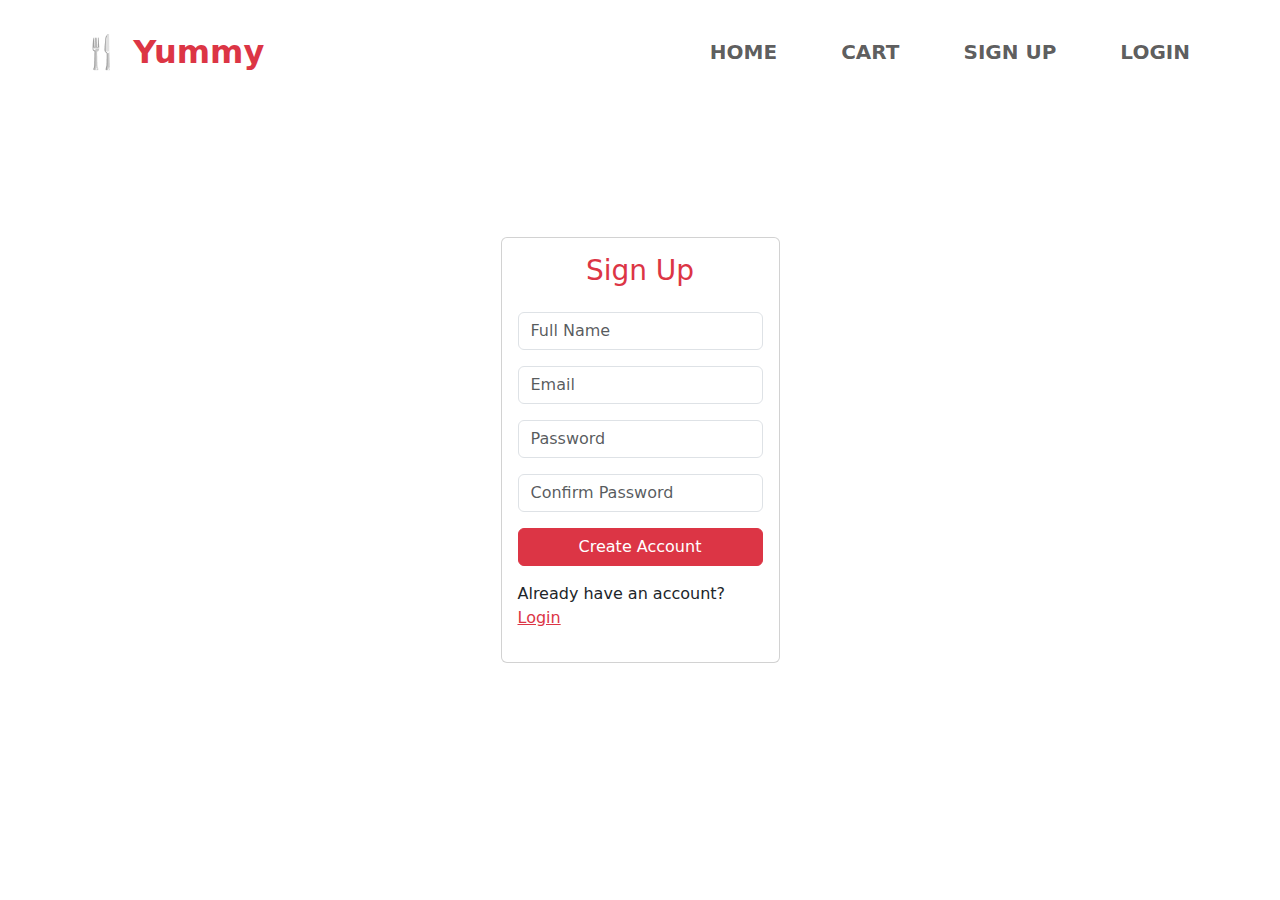
==== signup.html @ b12c9281 "Sign Up Page Design Completed" ====
<!DOCTYPE html>
<html lang="en">
<head>
    <meta charset="UTF-8">
    <meta name="viewport" content="width=device-width, initial-scale=1.0">
    <title>Login</title>
    <link href="https://cdnjs.cloudflare.com/ajax/libs/bootstrap/5.3.2/css/bootstrap.min.css" rel="stylesheet">
    <link href="style.css" rel="stylesheet" />
</head>
<body>
    <header class="bg-transparent w-100 position-absolute z-2">
        <nav class="navbar navbar-expand-lg">
            <div class="container">
                <a class="navbar-brand fs-2 text-danger" href="#">
                    <strong>🍴 Yummy</strong>
                </a>
                <button class="navbar-toggler" type="button" data-bs-toggle="collapse" data-bs-target="#navbarNav">
                    <span class="navbar-toggler-icon"></span>
                </button>
                <div class="collapse navbar-collapse justify-content-end" id="navbarNav">
                    <ul class="navbar-nav text-uppercase fw-bold fs-5 gap-5 text-black">
                        <li class="nav-item">
                            <a class="nav-link" href="/">Home</a>
                        </li>
                        <li class="nav-item">
                            <a class="nav-link" href="#about">Cart</a>
                        </li>
                        <li class="nav-item">
                            <a class="nav-link" href="/signup.html">Sign Up</a>
                        </li>
                        <li class="nav-item">
                            <a class="nav-link" href="#contact">Login</a>
                        </li>
                    </ul>
                </div>
            </div>
        </nav>
    </header>
    
    <main>
        <div class="container d-flex justify-content-center card-container align-items-center">
            <div class="card">
                <div class="card-body d-flex gap-3 flex-column">
                    <h3 class="card-title text-center text-danger">Sign Up</h3>
                    <input class="form-control" type="text" placeholder="Full Name" />
                    <input class="form-control" type="email" placeholder="Email" />
                    <input class="form-control" type="password" placeholder="Password" />
                    <input class="form-control" type="password" placeholder="Confirm Password" />
                    <button class="btn btn-danger">Create Account</button>
                    <p>Already have an account? <a class="link-danger" href="/login">Login</a></p>
                </div>
            </div>
        </div>
    </main>

    <script src="https://cdnjs.cloudflare.com/ajax/libs/bootstrap/5.3.2/js/bootstrap.bundle.min.js"></script>
</body>
</html>
---- style.css ----
header {
    margin-top: 15px;
}

.hero-section {
    position: relative;
    background: url('menu_items/background.png') center/cover no-repeat;
    height: min(900px, 100vh);
    padding: 100px 0;
    color: white;
}

.hero-overlay {
    position: absolute;
    top: 0;
    left: 0;
    width: 100%;
    height: 100%;
    /* background: rgba(0, 0, 0, 0.6); */
    background: rgb(46,46,46);
background: linear-gradient(90deg, rgba(46,46,46,0.8810318805256477) 0%, rgba(130,130,130,0.5897153539150035) 35%, rgba(172,172,172,0.20876297296262258) 100%);
}

.product-card {
    transition: transform 0.3s ease;
}

.product-card:hover {
    transform: translateY(-5px);
}

.card-img-top {
    height: 100%;
}

footer {
    background: #333;
    color: white;
    padding: 20px 0;
}


/* Sign Up Page Styles */

.card-container {
    min-height: 100vh;
}

.card {
    width: max(25%, 250px);
}
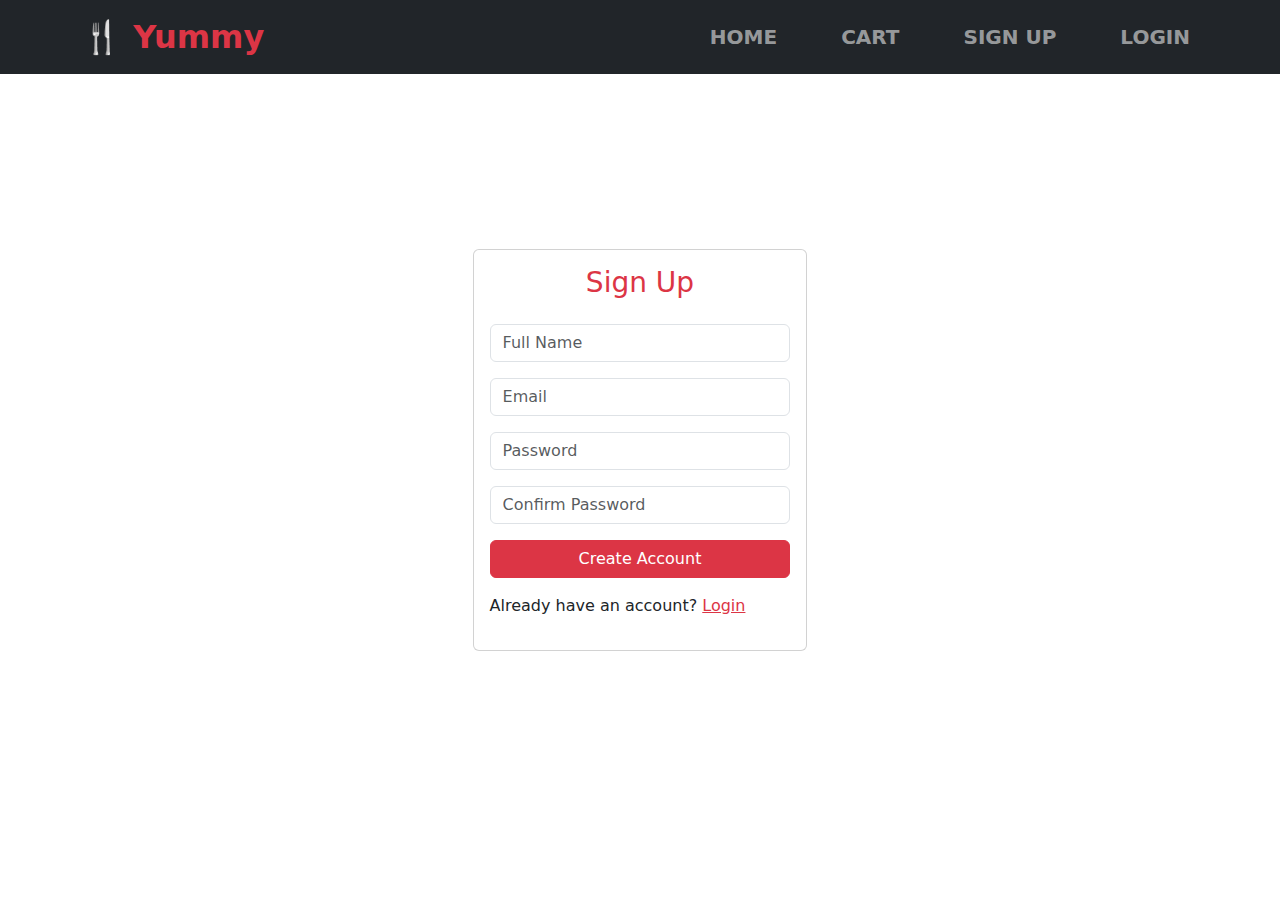
==== commit 1e03033c: "Fixed navbar transparency issue" ====
--- a/signup.html
+++ b/signup.html
@@ -8,8 +8,8 @@
     <link href="style.css" rel="stylesheet" />
 </head>
 <body>
-    <header class="bg-transparent w-100 position-absolute z-2">
-        <nav class="navbar navbar-expand-lg">
+    <header class=" text-white w-100 z-2">
+        <nav class="navbar navbar-expand-lg bg-dark fixed-top" data-bs-theme="dark">
             <div class="container">
                 <a class="navbar-brand fs-2 text-danger" href="#">
                     <strong>🍴 Yummy</strong>
@@ -18,7 +18,7 @@
                     <span class="navbar-toggler-icon"></span>
                 </button>
                 <div class="collapse navbar-collapse justify-content-end" id="navbarNav">
-                    <ul class="navbar-nav text-uppercase fw-bold fs-5 gap-5 text-black">
+                    <ul class="navbar-nav text-uppercase fw-bold fs-5 gap-5">
                         <li class="nav-item">
                             <a class="nav-link" href="/">Home</a>
                         </li>
@@ -39,7 +39,7 @@
     
     <main>
         <div class="container d-flex justify-content-center card-container align-items-center">
-            <div class="card">
+            <div class="card signup-card">
                 <div class="card-body d-flex gap-3 flex-column">
                     <h3 class="card-title text-center text-danger">Sign Up</h3>
                     <input class="form-control" type="text" placeholder="Full Name" />
--- a/style.css
+++ b/style.css
@@ -1,6 +1,4 @@
-header {
-    margin-top: 15px;
-}
+
 
 .hero-section {
     position: relative;
@@ -8,6 +6,7 @@
     height: min(900px, 100vh);
     padding: 100px 0;
     color: white;
+    margin-top: 50px;
 }
 
 .hero-overlay {
@@ -46,6 +45,6 @@
     min-height: 100vh;
 }
 
-.card {
-    width: max(25%, 250px);
+.signup-card {
+    width: max(30%, 250px);
 }